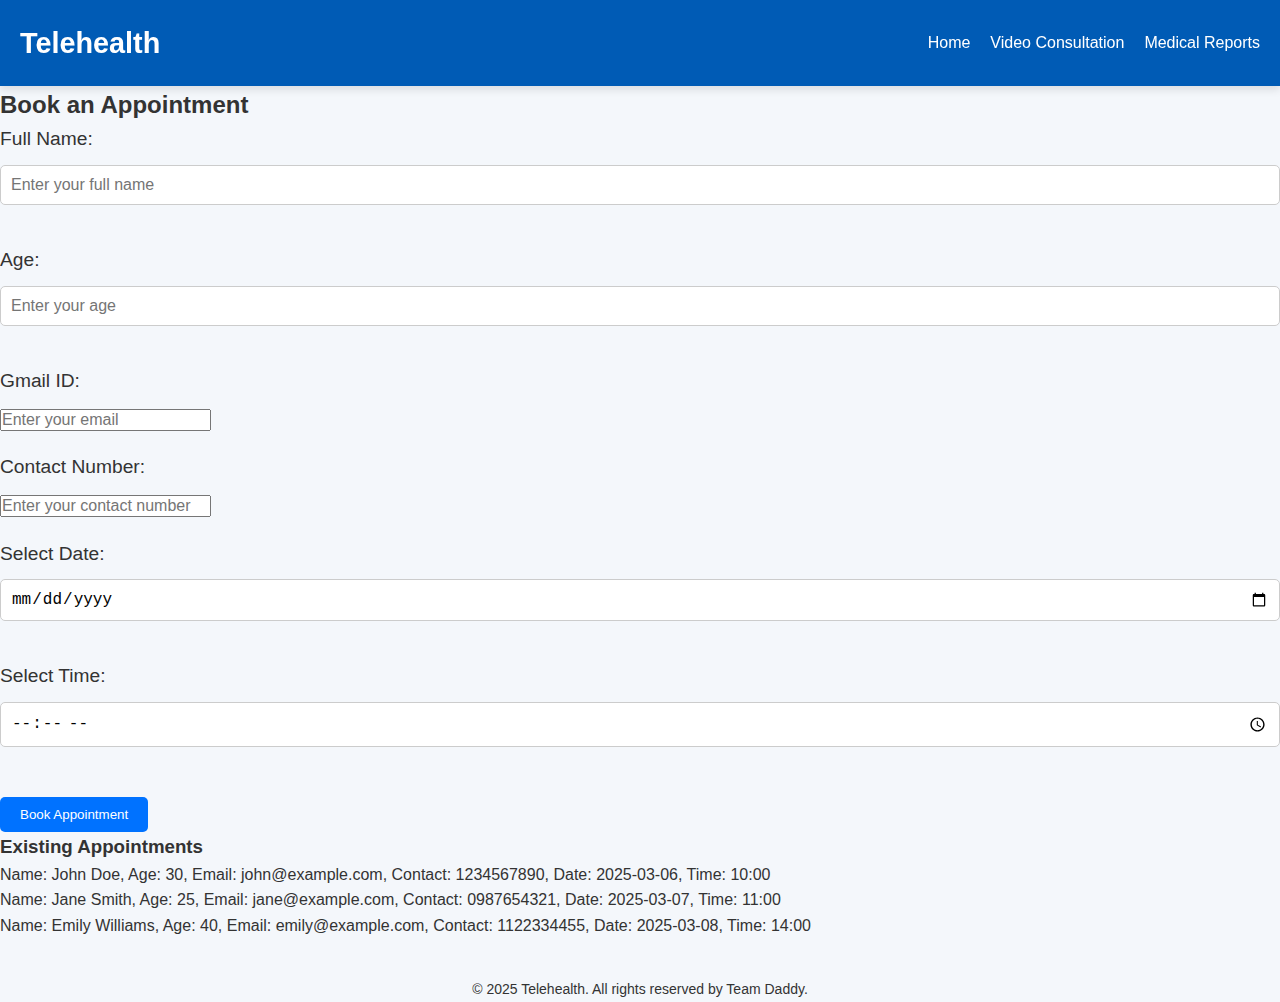
==== appointments.html @ e0ff4248 "Add files via upload" ====
<!DOCTYPE html>
<html lang="en">
<head>
  <meta charset="UTF-8">
  <meta name="viewport" content="width=device-width, initial-scale=1.0">
  <title>Appointments - Telehealth</title>
  <link rel="stylesheet" href="style.css">
</head>
<body>

  <!-- Header Section -->
  <header>
    <div class="logo">Telehealth</div>
    <nav>
      <ul>
        <li><a href="index.html">Home</a></li>
        <li><a href="video-consultation.html">Video Consultation</a></li>
        <li><a href="medical-reports.html">Medical Reports</a></li>
      </ul>
    </nav>
  </header>

  <!-- Appointment Booking Section -->
  <section class="appointment-booking">
    <h2>Book an Appointment</h2>

    <form id="appointment-form">
      <div class="form-group">
        <label for="name">Full Name:</label>
        <input type="text" id="name" name="name" placeholder="Enter your full name" required>
      </div>

      <div class="form-group">
        <label for="age">Age:</label>
        <input type="number" id="age" name="age" placeholder="Enter your age" required>
      </div>

      <div class="form-group">
        <label for="email">Gmail ID:</label>
        <input type="email" id="email" name="email" placeholder="Enter your email" required>
      </div>

      <div class="form-group">
        <label for="contact">Contact Number:</label>
        <input type="tel" id="contact" name="contact" placeholder="Enter your contact number" required>
      </div>

      <div class="form-group">
        <label for="appointment-date">Select Date:</label>
        <input type="date" id="appointment-date" name="appointment-date" required>
      </div>

      <div class="form-group">
        <label for="appointment-time">Select Time:</label>
        <input type="time" id="appointment-time" name="appointment-time" required>
      </div>

      <button type="submit">Book Appointment</button>
    </form>

    <p id="appointment-status"></p>

    <h3>Existing Appointments</h3>
    <ul id="appointments-list">
      <!-- Existing appointments will be displayed here -->
    </ul>
  </section>

  <!-- Footer Section -->
  <footer>
    <p>&copy; 2025 Telehealth. All rights reserved by Team Daddy.</p>
  </footer>

  <script src="appointments.js"></script>
</body>
</html>
---- style.css ----
/* General Styles */
* {
    margin: 0;
    padding: 0;
    box-sizing: border-box;
}

body {
    font-family: 'Arial', sans-serif;
    line-height: 1.6;
    color: #333;
    background-color: #f4f7fb;
}

/* Header */
header {
    background: #0072ff;
    color: white;
    padding: 20px;
    display: flex;
    justify-content: space-between;
    align-items: center;
    box-shadow: 0 4px 8px rgba(0, 0, 0, 0.1);
    position: sticky;
    top: 0;
    z-index: 100;
    transition: background 0.3s ease;
}

header:hover {
    background: #005bb5;
}

header .logo {
    font-size: 1.8rem;
    font-weight: bold;
}

header nav ul {
    list-style-type: none;
    display: flex;
    gap: 20px;
}

header nav ul li {
    display: inline;
}

header nav ul li a {
    color: white;
    text-decoration: none;
    transition: color 0.3s ease;
}

header nav ul li a:hover {
    color: #00c6ff;
}

/* Hero Section */
.hero {
    background: linear-gradient(to right, #00c6ff, #0072ff);
    color: white;
    padding: 120px 20px;
    text-align: center;
    position: relative;
    animation: fadeIn 2s ease-out;
}

.hero h1 {
    font-size: 3rem;
    margin-bottom: 20px;
    animation: slideUp 1.5s ease-out;
}

.hero p {
    font-size: 1.5rem;
    animation: slideUp 1.5s ease-out;
    animation-delay: 0.5s;
}

/* Animations */
@keyframes fadeIn {
    from {
        opacity: 0;
    }
    to {
        opacity: 1;
    }
}

@keyframes slideUp {
    from {
        transform: translateY(30px);
        opacity: 0;
    }
    to {
        transform: translateY(0);
        opacity: 1;
    }
}

/* Service Section */
.services {
    padding: 50px 20px;
    text-align: center;
}

.services h2 {
    font-size: 2.5rem;
    margin-bottom: 40px;
    color: #333;
    animation: fadeIn 1s ease-out;
}

.service-box {
    display: inline-block;
    background: white;
    width: 30%;
    margin: 15px;
    padding: 25px;
    border-radius: 8px;
    box-shadow: 0 4px 10px rgba(0, 0, 0, 0.1);
    transition: transform 0.3s ease, box-shadow 0.3s ease;
    animation: fadeIn 1.5s ease-out;
}

.service-box h3 {
    font-size: 1.8rem;
    margin-bottom: 10px;
}

.service-box p {
    font-size: 1rem;
    margin-bottom: 15px;
}

.service-box:hover {
    transform: translateY(-10px);
    box-shadow: 0 10px 20px rgba(0, 0, 0, 0.15);
}

/* Doctor Cards */
.doctor-card {
    background: white;
    padding: 20px;
    border-radius: 8px;
    box-shadow: 0 4px 8px rgba(0, 0, 0, 0.1);
    width: 30%;
    margin: 10px;
    text-align: center;
    transition: transform 0.3s ease, box-shadow 0.3s ease;
    opacity: 0;
    animation: fadeInUp 1s forwards;
}

.doctor-card img {
    width: 100%;
    border-radius: 8px;
    margin-bottom: 15px;
}

.doctor-card h3 {
    font-size: 1.5rem;
    margin-bottom: 10px;
}

.doctor-card p {
    font-size: 1.2rem;
    margin-bottom: 15px;
}

.doctor-card:hover {
    transform: translateY(-10px);
    box-shadow: 0 10px 20px rgba(0, 0, 0, 0.1);
}

@keyframes fadeInUp {
    from {
        transform: translateY(30px);
        opacity: 0;
    }
    to {
        transform: translateY(0);
        opacity: 1;
    }
}

/* Button Styles */
button {
    background-color: #0072ff;
    color: white;
    padding: 10px 20px;
    border: none;
    cursor: pointer;
    margin-top: 10px;
    border-radius: 5px;
    transition: background-color 0.3s ease, transform 0.3s ease;
}

button:hover {
    background-color: #00c6ff;
    transform: scale(1.05);
}

/* Form Inputs */
input[type="file"], input[type="date"], input[type="time"], input[type="number"], input[type="text"], select, textarea {
    padding: 10px;
    font-size: 1rem;
    border-radius: 5px;
    border: 1px solid #ccc;
    width: 100%;
    margin-bottom: 20px;
    transition: border-color 0.3s ease;
}

input[type="file"]:hover, input[type="date"]:hover, input[type="time"]:hover, input[type="number"]:hover, input[type="text"]:hover, select:hover {
    border-color: #0072ff;
}

textarea {
    height: 150px;
    font-size: 1rem;
    resize: vertical;
}

textarea:focus, input[type="file"]:focus, input[type="date"]:focus, input[type="time"]:focus {
    border-color: #0072ff;
    outline: none;
}

/* Enter Details Section */
.enter-details {
    padding: 50px 20px;
    background-color: #f7f7f7;
}

.form-container {
    max-width: 700px;
    margin: 0 auto;
    background-color: white;
    padding: 30px;
    box-shadow: 0 4px 8px rgba(0, 0, 0, 0.1);
    border-radius: 8px;
}

.form-container h2 {
    text-align: center;
    color: #0072ff;
    font-size: 2.5rem;
    margin-bottom: 20px;
}

.form-group {
    margin-bottom: 20px;
}

label {
    font-size: 1.2rem;
    display: block;
    margin-bottom: 10px;
}

input, select, textarea {
    font-size: 1rem;
}

.submit-btn {
    background-color: #0072ff;
    color: white;
    padding: 12px 20px;
    border: none;
    cursor: pointer;
    width: 100%;
    border-radius: 5px;
    transition: background-color 0.3s ease, transform 0.3s ease;
}

.submit-btn:hover {
    background-color: #00c6ff;
    transform: scale(1.05);
}

/* Recommendations Section */
.recommendations {
    background-color: #e6f7ff;
    padding: 20px;
    border-radius: 8px;
    margin-top: 30px;
}

.recommendations h3 {
    font-size: 1.8rem;
    color: #0072ff;
}

footer {
    text-align: center;
    font-size: 14px;
    margin-top: 30px;
    padding-top: 10px;
}

/* Mobile Responsiveness */
@media (max-width: 768px) {
    .service-box {
        width: 45%;
    }

    .doctor-card {
        width: 45%;
    }

    .services h2 {
        font-size: 2rem;
    }

    .form-container {
        padding: 20px;
    }

    .enter-details {
        padding: 30px 20px;
    }
}

@media (max-width: 480px) {
    .service-box {
        width: 100%;
    }

    .doctor-card {
        width: 100%;
    }

    header nav ul {
        display: block;
        text-align: center;
    }

    header nav ul li {
        margin: 10px 0;
    }
}
/* Step 1: Create the DNA helix animation */

@keyframes helixAnimation {
  0% {
    transform: rotate(0deg);
    opacity: 1;
  }
  50% {
    transform: rotate(720deg);
    opacity: 0.8;
  }
  100% {
    transform: rotate(1440deg);
    opacity: 0;
  }
}

/* Step 2: Style the helix container */
#helix-container {
  position: fixed;
  top: 50%;
  left: 50%;
  transform: translate(-50%, -50%);
  width: 100px;
  height: 100px;
  border: 2px solid #000;
  border-radius: 50%;
  display: none; /* Hidden by default */
  animation: helixAnimation 3s ease-out forwards;
}

/* Step 3: DNA helix appearance (make it look like a spiral or circle animation) */
.helix {
  position: absolute;
  width: 100%;
  height: 100%;
  border: 2px solid transparent;
  border-top-color: #00f; /* Blue color for the helix line */
  border-radius: 50%;
  animation: rotateHelix 3s infinite linear;
}

@keyframes rotateHelix {
  0% {
    transform: rotate(0deg);
  }
  100% {
    transform: rotate(360deg);
  }
}
/* Step 1: Create the DNA helix animation */

@keyframes helixAnimation {
    0% {
      transform: rotate(0deg);
      opacity: 1;
    }
    50% {
      transform: rotate(720deg);
      opacity: 0.8;
    }
    100% {
      transform: rotate(1440deg);
      opacity: 0;
    }
  }
  
  /* Step 2: Style the helix container */
  #helix-container {
    position: fixed;
    top: 50%;
    left: 50%;
    transform: translate(-50%, -50%);
    width: 100px;
    height: 100px;
    border: 2px solid #000;
    border-radius: 50%;
    display: none; /* Hidden by default */
    animation: helixAnimation 3s ease-out forwards;
  }
  
  /* Step 3: DNA helix appearance (make it look like a spiral or circle animation) */
  .helix {
    position: absolute;
    width: 100%;
    height: 100%;
    border: 2px solid transparent;
    border-top-color: #00f; /* Blue color for the helix line */
    border-radius: 50%;
    animation: rotateHelix 3s infinite linear;
  }
  
  @keyframes rotateHelix {
    0% {
      transform: rotate(0deg);
    }
    100% {
      transform: rotate(360deg);
    }
  }
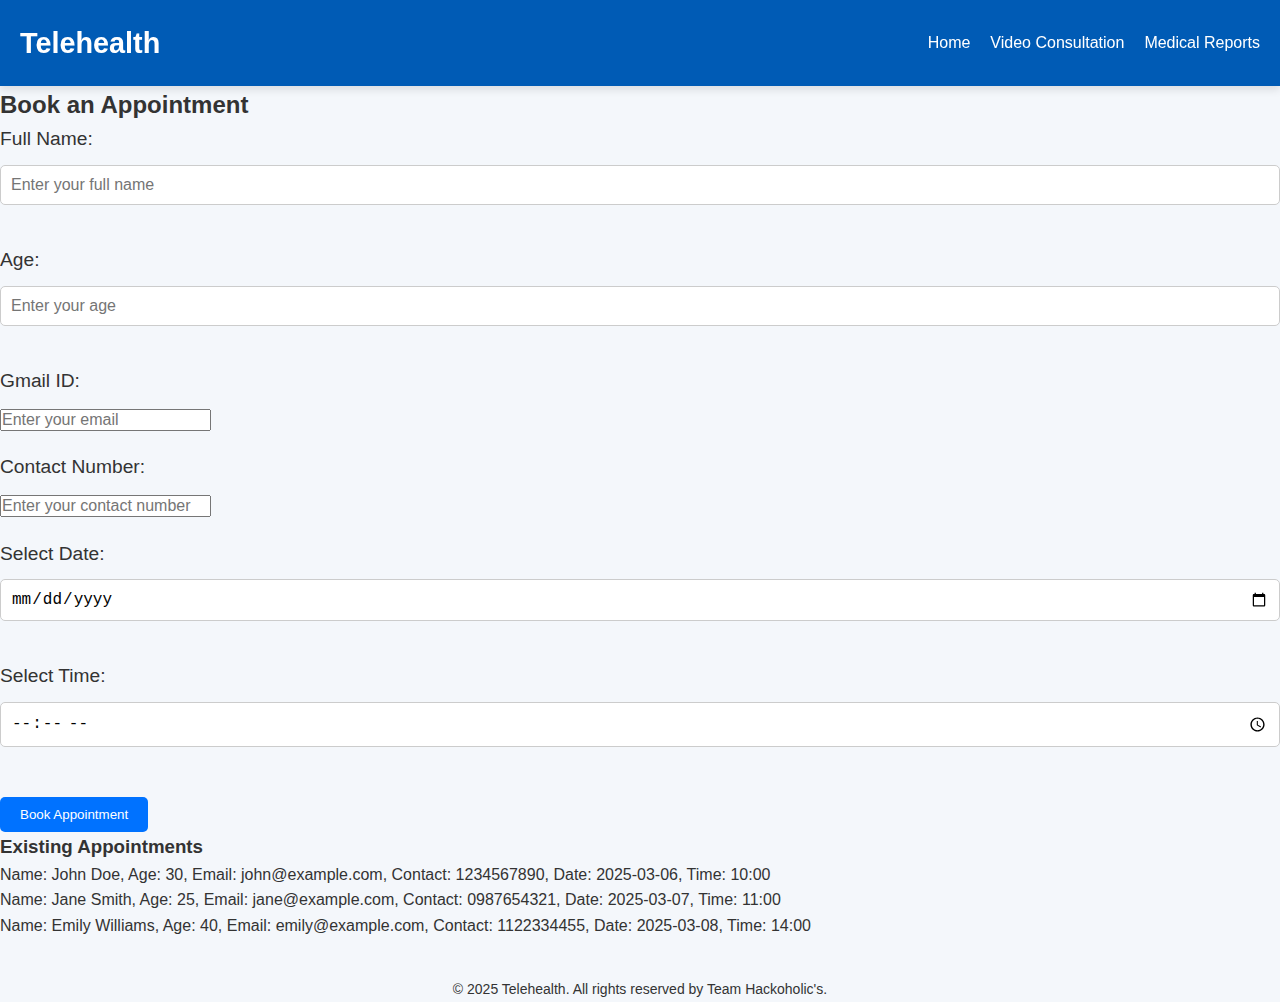
==== commit 2b9fdf69: "Update appointments.html" ====
--- a/appointments.html
+++ b/appointments.html
@@ -68,7 +68,7 @@
 
   <!-- Footer Section -->
   <footer>
-    <p>&copy; 2025 Telehealth. All rights reserved by Team Daddy.</p>
+    <p>&copy; 2025 Telehealth. All rights reserved by Team Hackoholic's.</p>
   </footer>
 
   <script src="appointments.js"></script>
